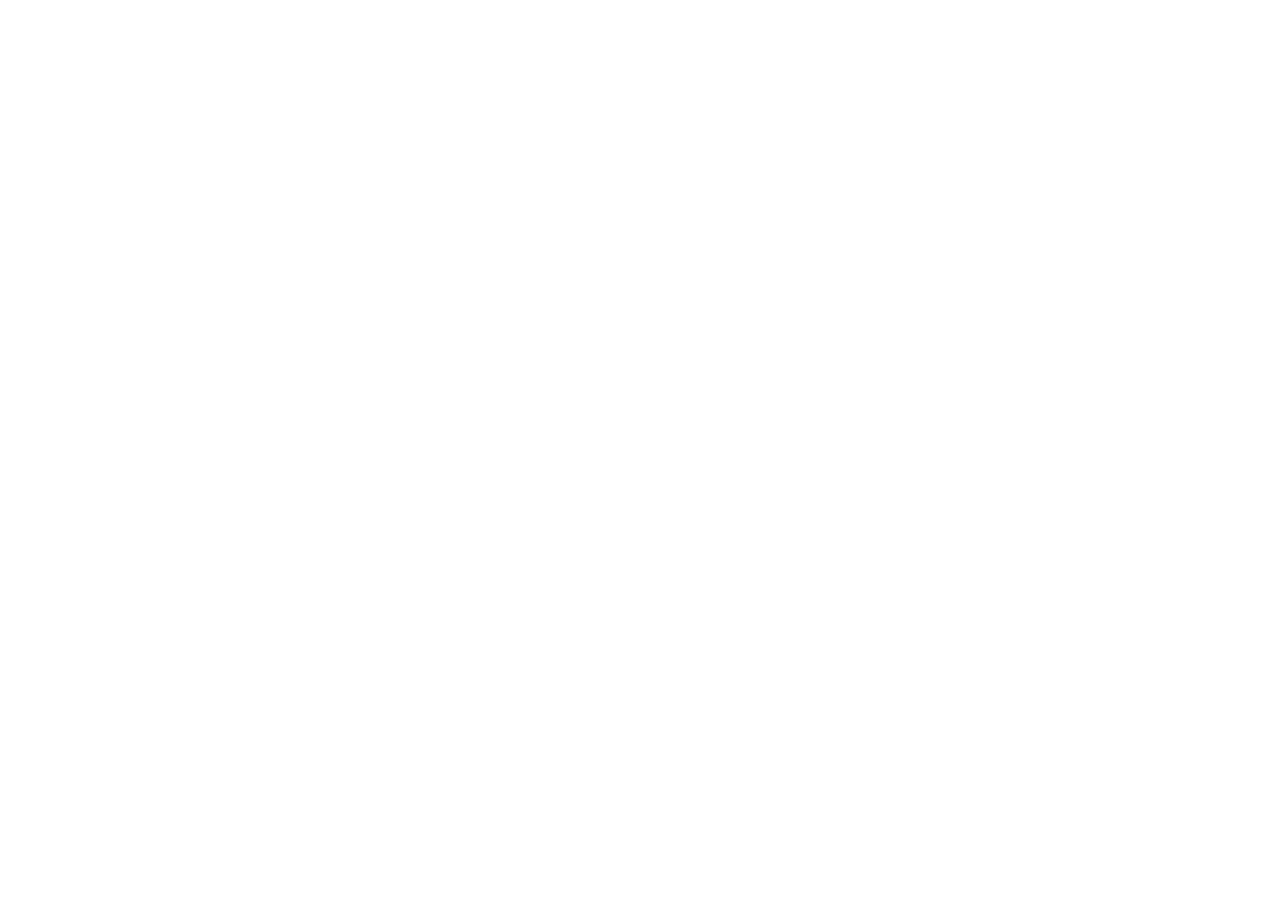
==== exos6/index.html @ cca97c3b "L'atelier HTML" ====
<!DOCTYPE html>
<html lang="en">
<head>
    <meta charset="UTF-8">
    <meta http-equiv="X-UA-Compatible" content="IE=edge">
    <meta name="viewport" content="width=device-width, initial-scale=1.0">
    <title>Exos6</title>
</head>
<body>
    
</body>
</html>
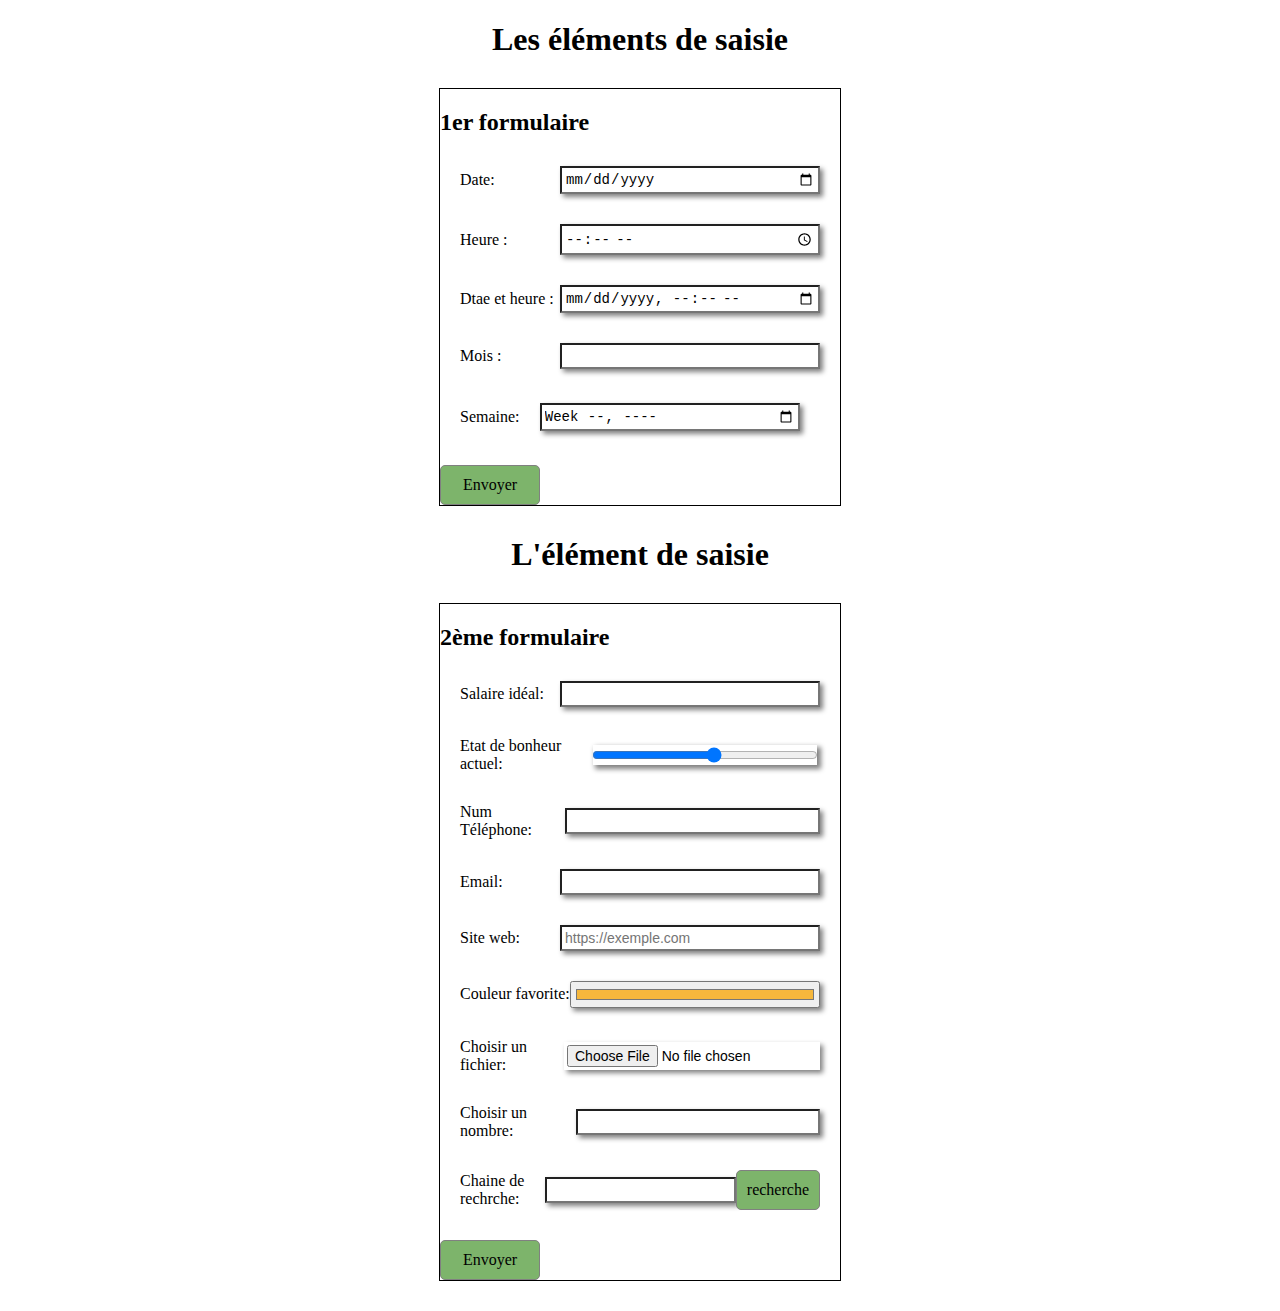
==== commit 534a5e84: "Add new form" ====
--- a/exos6/index.html
+++ b/exos6/index.html
@@ -4,9 +4,120 @@
     <meta charset="UTF-8">
     <meta http-equiv="X-UA-Compatible" content="IE=edge">
     <meta name="viewport" content="width=device-width, initial-scale=1.0">
+    <link rel="stylesheet" href="style.css">
     <title>Exos6</title>
 </head>
 <body>
-    
+    <div class="titre">
+        <h1>Les éléments de saisie</h1>
+    </div>
+        <form class="form" >
+            <h2>1er formulaire</h2>
+            <div class="form-row">
+                <label for="date">Date: </label>
+                <input type="date" id="start" name="date" value="date">
+                </div>
+            <div class="form-row">
+                <label for="appt">Heure : </label>
+                <input type="time" id="appt" name="appt" >
+            </div>
+            <div class="form-row">
+                <label for="">Dtae et heure : </label>
+                <input type="datetime-local" id="meeting-time" name="meeting-time" value="">
+            </div>
+            <div class="form-row">
+                <label for="start">Mois : </label>
+                <input type="mois" id="start" name="start" value=""> 
+            </div>
+            <div class="form-row">
+                <label for="week">Semaine: </label>
+                <input type="week" name="week" id="camp-week" min="" max="" required>
+                <br>
+                <br>
+                </div>
+                <div class="btn">
+                    <button type="submit" id="submit-btn">Envoyer</button>
+            </div>
+        </form> 
+
+    <div class="titre1">
+        <h1>L'élément de saisie</h1>
+    </div>
+        <form class="form" >
+            <h2>2ème formulaire</h2>
+            <div class="form-row">
+                 <label for="salaire">Salaire idéal: </label>
+                <input type="salaire" id="salaire" name="salaire" value="">
+                </div>
+            <div class="form-row">
+                <label for="volume">Etat de bonheur actuel: </label>
+                <input type="range" id="volule" name="volume" min="0" max="11">
+            </div>
+            <div class="form-row">
+                <label for="">Num Téléphone: </label>
+                <input type="téléh" id="meeting-time" name="meeting-time" value="">
+            </div>
+            <div class="form-row">
+                <label for="start">Email: </label>
+                <input type="email" id="email" pattern=".@globex\.com" size="30" required> 
+            </div>
+            <div class="form-row">
+                <label for="url">Site web: </label>
+                <input type="url" name="url" id="url" placeholder="https://exemple.com" pattern="https://.*" size="30" required>
+                </div>
+            <div class="form-row">
+                <label for="color">Couleur favorite: </label>
+                <input type="color" name="body" id="body" value="#f6b73c">
+                </div>
+            <div class="form-row">
+                <label for="file">Choisir un fichier: </label>
+                <input type="file" name="avater" id="avatar" accept="image/png, image/jpeg">
+                </div>
+            <div class="form-row">
+                <label for="number">Choisir un nombre: </label>
+                <input type="number" name="number" id="avatar" name="number" min="5" max="100">
+                </div>
+            <div class="form-row">
+                <label for="recherche">Chaine de rechrche: </label>
+                <input type="search" name="number" id="chaine-rechrche" name="q">
+                <button>recherche</button>
+                </div>
+                <div class="btn">
+                    <button type="submit" id="submit-btn">Envoyer</button>
+            </div>
+        </form>   
+        
+        
+  <!----      <div class="contactez-nous">
+            <h1>Contactez-nous</h1>
+            <p>Un problème, une question, envie de nous envoyer un message d’amour ? N’hésitez pas à utiliser ce formulaire pour prendre contact avec nous !</p>
+            <form action="/page-traitement-donnees" method="post">
+            <div>
+            <label for="nom">Votre nom</label>
+            <input type="text" id="nom" name="nom" placeholder="Martin" required>
+            </div>
+            <div>
+            <label for="email">Votre e-mail</label>
+            <input type="email" id="email" name="email" placeholder="monadresse@mail.com" required>
+            </div>
+            <div>
+            <label for="sujet">Quel est le sujet de votre message ?</label>
+            <select name="sujet" id="sujet" required>
+            <option value="" disabled selected hidden>Choisissez le sujet de votre message</option>
+            <option value="probleme-compte">Problème avec mon compte</option>
+            <option value="question-produit">Question à propos d’un produit</option>
+            <option value="suivi-commande">Suivi de ma commande</option>
+            <option value="autre">Autre...</option>
+            </select>
+            </div>
+            <div>
+            <label for="message">Votre message</label>
+            <textarea id="message" name="message" placeholder="Bonjour, je vous contacte car...." required></textarea>
+            </div>
+            <div>
+            <button type="submit">Envoyer mon message</button>
+            </div>
+            </form>
+            </div>-->
 </body>
 </html>--- a/exos6/style.css
+++ b/exos6/style.css
@@ -0,0 +1,137 @@
+form{
+    border: 1px solid black;
+    width: 400px;
+    flex-direction: row;
+    margin: 30px auto;
+    justify-content: space-between;
+    display: block;
+}
+
+.form-row{
+    display: flex;
+    flex-direction: row;
+    justify-content:space-between;
+    align-items: center;
+    margin: 30px 20px;
+}
+
+h1{
+    text-align: center;
+}
+input{
+    padding:3px;
+    box-shadow: 3px 3px 5px grey;
+    font-size: 14px;
+    font-weight: 400px;
+    width: 250px;
+}
+/*button{
+    padding:10px;
+    box-shadow: 3px 3px 5px grey;
+    font-size: 14px;
+    font-weight: 50px;
+    width: 200px;
+}*/
+button{
+    padding:10px;
+    border: 1px solid grey;
+    background-color: #7db46b;
+    border-radius: 5px;
+    font: inherit;
+    width: 100px;
+}/*
+body {
+    background: #FFD9D9;
+    font-family: Montserrat, "sans-serif";
+    display: flex;
+    justify-content: center;
+    color: #303030;
+    }
+    
+    .contactez-nous {
+    width: 500px;
+    border: 1px solid;
+    border-radius: 8px;
+    padding: 0 50px 0 50px;
+    background: white;
+    }
+    
+    .contactez-nous > h1 {
+    font-weight: 500;
+    }
+    
+    .contactez-nous > p {
+    font-weight: 300;
+    }
+    
+    form div {
+    width: 100%;
+    display: flex;
+    flex-direction: column;
+    min-height: 83px;
+    margin-top: 25px;
+    }
+    
+    form div > label {
+    margin-bottom: 7px;
+    font-weight: 600;
+    }
+    
+    form div > input, form div > select, form div > textarea {
+    background: #FFD9D9;
+    border: none;
+    border-radius: 5px;
+    font-size: 16px;
+    font-weight: 500;
+    font-family: Montserrat, "sans-serif";
+    box-shadow: 0px 2px 2px 0px rgba(0,0,0,0.25);
+    }
+    
+    form div > input, form div > select {
+    height: 50px;
+    padding-left: 10px;
+    }
+    
+    form div > select {
+    appearance: none;
+    background-size: 15px;
+    background-image: url('[data-uri]');
+    background-position: right 10px top 50%;
+    background-repeat: no-repeat;
+    }
+    
+    form div > textarea {
+    height: 195px;
+    padding: 15px 0px 0px 10px;
+    }
+    
+    form div > input::placeholder, form div > textarea::placeholder {
+    color: white;
+    }
+    
+    form div > select:invalid {
+    color: white;
+    }
+    
+    form div > select option {
+    background: white;
+    color: #303030;
+    }
+    
+    form div:last-child {
+    align-items:center;
+    margin-top: 20px;
+    }
+    
+    form button {
+    width: 450px;
+    max-width: 500px;
+    height: 60px;
+    font-weight: 700;
+    font-size: 28px;
+    background: white;
+    border: rgba(48, 48, 48, 0.5) solid 1px;
+    border-radius: 5px;
+    box-shadow: 0px 4px 4px 0px rgba(0,0,0,0.25);
+    color: #303030;
+    }